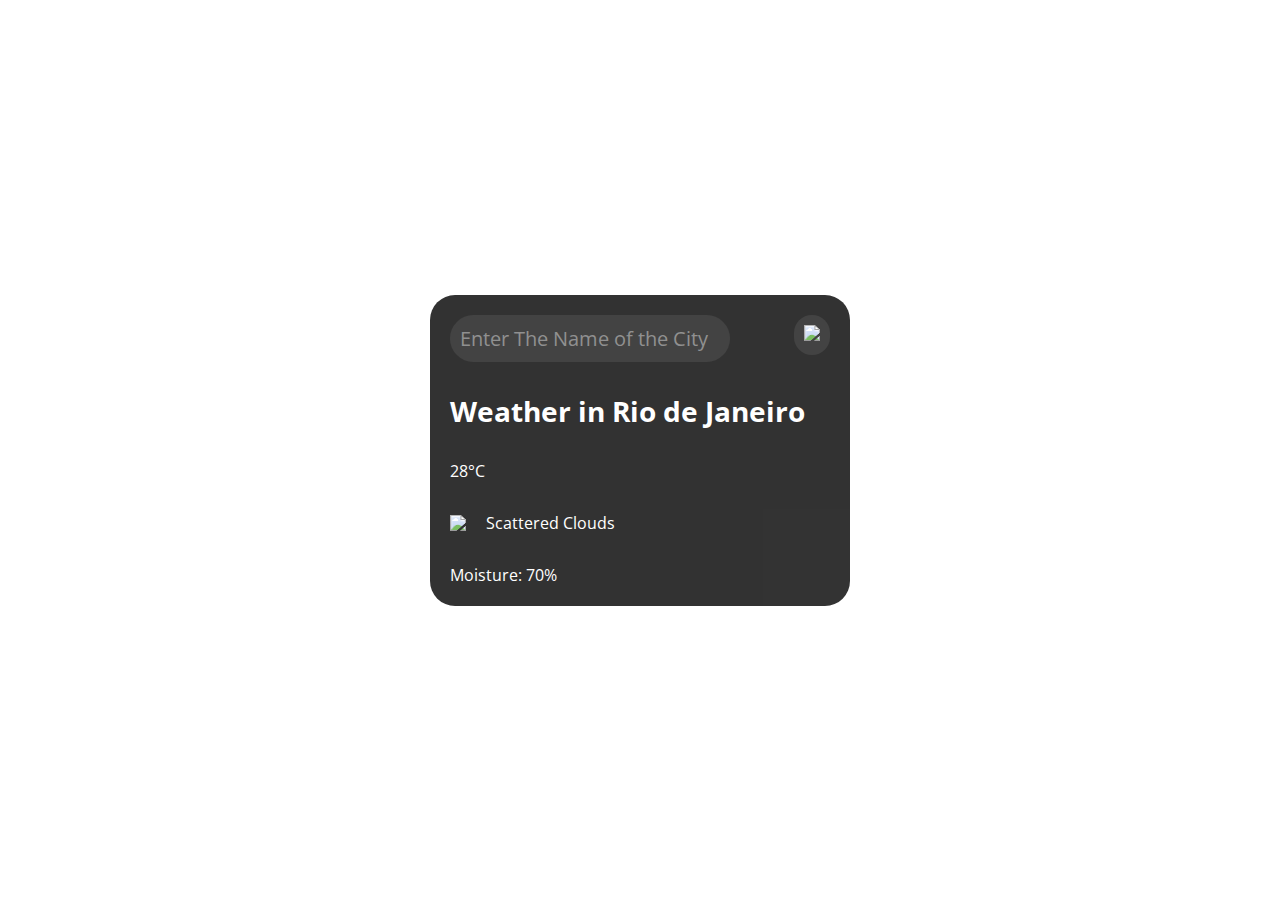
==== final-project.html @ d60affc5 "final project" ====
<!DOCTYPE html>
<html lang="en">

<head>
    <meta charset="UTF-8">
    <meta http-equiv="X-UA-Compatible" content="IE=edge">
    <meta name="viewport" content="width=device-width, initial-scale=1.0">
    <link rel="stylesheet" href="final-project.css">
    <link rel="preconnect" href="https://fonts.googleapis.com">
    <link rel="preconnect" href="https://fonts.gstatic.com" crossorigin>
    <link href="https://fonts.googleapis.com/css2?family=Open+Sans:wght@300&display=swap" rel="stylesheet">
    <script src="final-project.js"></script>
    <title>Final Project</title>
</head>

<body>

    <div class="bigger-box">

        <input class="input-city" placeholder="Enter The Name of the City">
        <button onclick="clickTheBottom()">
            <img class="glass" src="https://www.svgrepo.com/show/488200/find.svg">
        </button>

        <div class="medium-box">
            <h2 class="city">Weather in Rio de Janeiro</h2>
            <p class="temp">28°C</p>

            <div class="smaller-box">
                <img class="icon" src="https://openweathermap.org/img/wn/04n.png">
                <p class="description">Scattered Clouds</p>
            </div>

            <p class="moisture">Moisture: 70%</p>
        </div>

    </div>

</body>
---- final-project.css ----
* {
    margin: 0;
    padding: 0;
    box-sizing: border-box;
    font-family: 'Open Sans', sans-serif;
}

body {
    display: flex;
    justify-content: center;
    align-items: center;
    height: 100vh;
    width: 100vw;
    background-image: url("https://source.unsplash.com/1600x900/?landscape");
}

.bigger-box {
    background-color: #000000;
    width: 95%; 
    max-width: 420px; 
    opacity: 0.8;
    padding: 20px;
    border-radius: 25px;
}

input {
    border: none;
    outline: none;
    padding: 10px;
    border-radius: 24px;
    font-size: 20px;
    background-color: #7c7c7c2b;
    color: #ffffff;
    width: calc( 100% - 100px);
}

button {
    border: none;
    outline: none;
    padding: 10px;
    border-radius: 50px;
    background-color: #7c7c7c2b;
    float: right;
    cursor: pointer;
}

button:hover {
    background-color: #7c7c7c6b;
}

.medium-box {
    margin-top: 30px;
}

.smaller-box {
    display: flex;
    margin-top: 30px;
    align-items: center;
}

.glass {
    height: 20px;
}

h2 {
    color: white;
    font-size: 28px; 
}

.temp {
    color: #ffffff;
    margin-top: 30px;
}

.description {
    color: #ffffff;
    margin-left: 20px;
    text-transform: capitalize; 
}

.moisture {
    color: #ffffff;
    margin-top: 30px;
}
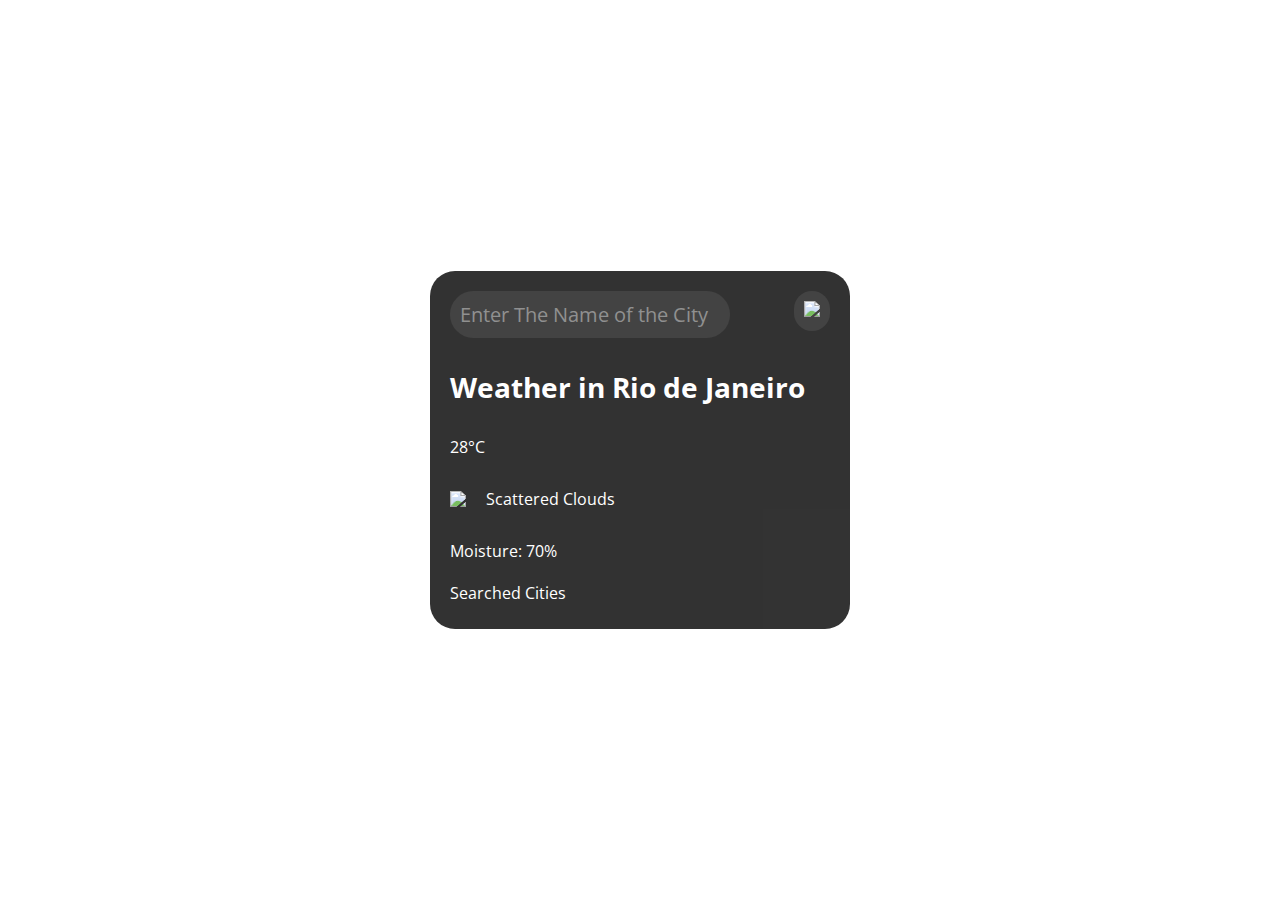
==== commit 6c03db57: "new style" ====
--- a/final-project.html
+++ b/final-project.html
@@ -34,6 +34,11 @@
             <p class="moisture">Moisture: 70%</p>
         </div>
 
+        <p class="search">Searched Cities</p>
+        <ul class="city-list"></ul>
+
     </div>
 
 </body>
+
+</html>
--- a/final-project.css
+++ b/final-project.css
@@ -81,4 +81,28 @@
 .moisture {
     color: #ffffff;
     margin-top: 30px;
-}+}
+
+
+.city-list {
+    margin-top: 5px;
+    color: white;
+    list-style-type: none; 
+    padding: 0; 
+}
+
+.search {
+    margin-top: 20px;
+    color: white;
+}
+
+.city-list li {
+    margin-bottom: 5px;
+    font-size: 16px; 
+    color: white; 
+}
+
+.city-list li:hover {
+    cursor: pointer; 
+    text-decoration: underline; 
+}
